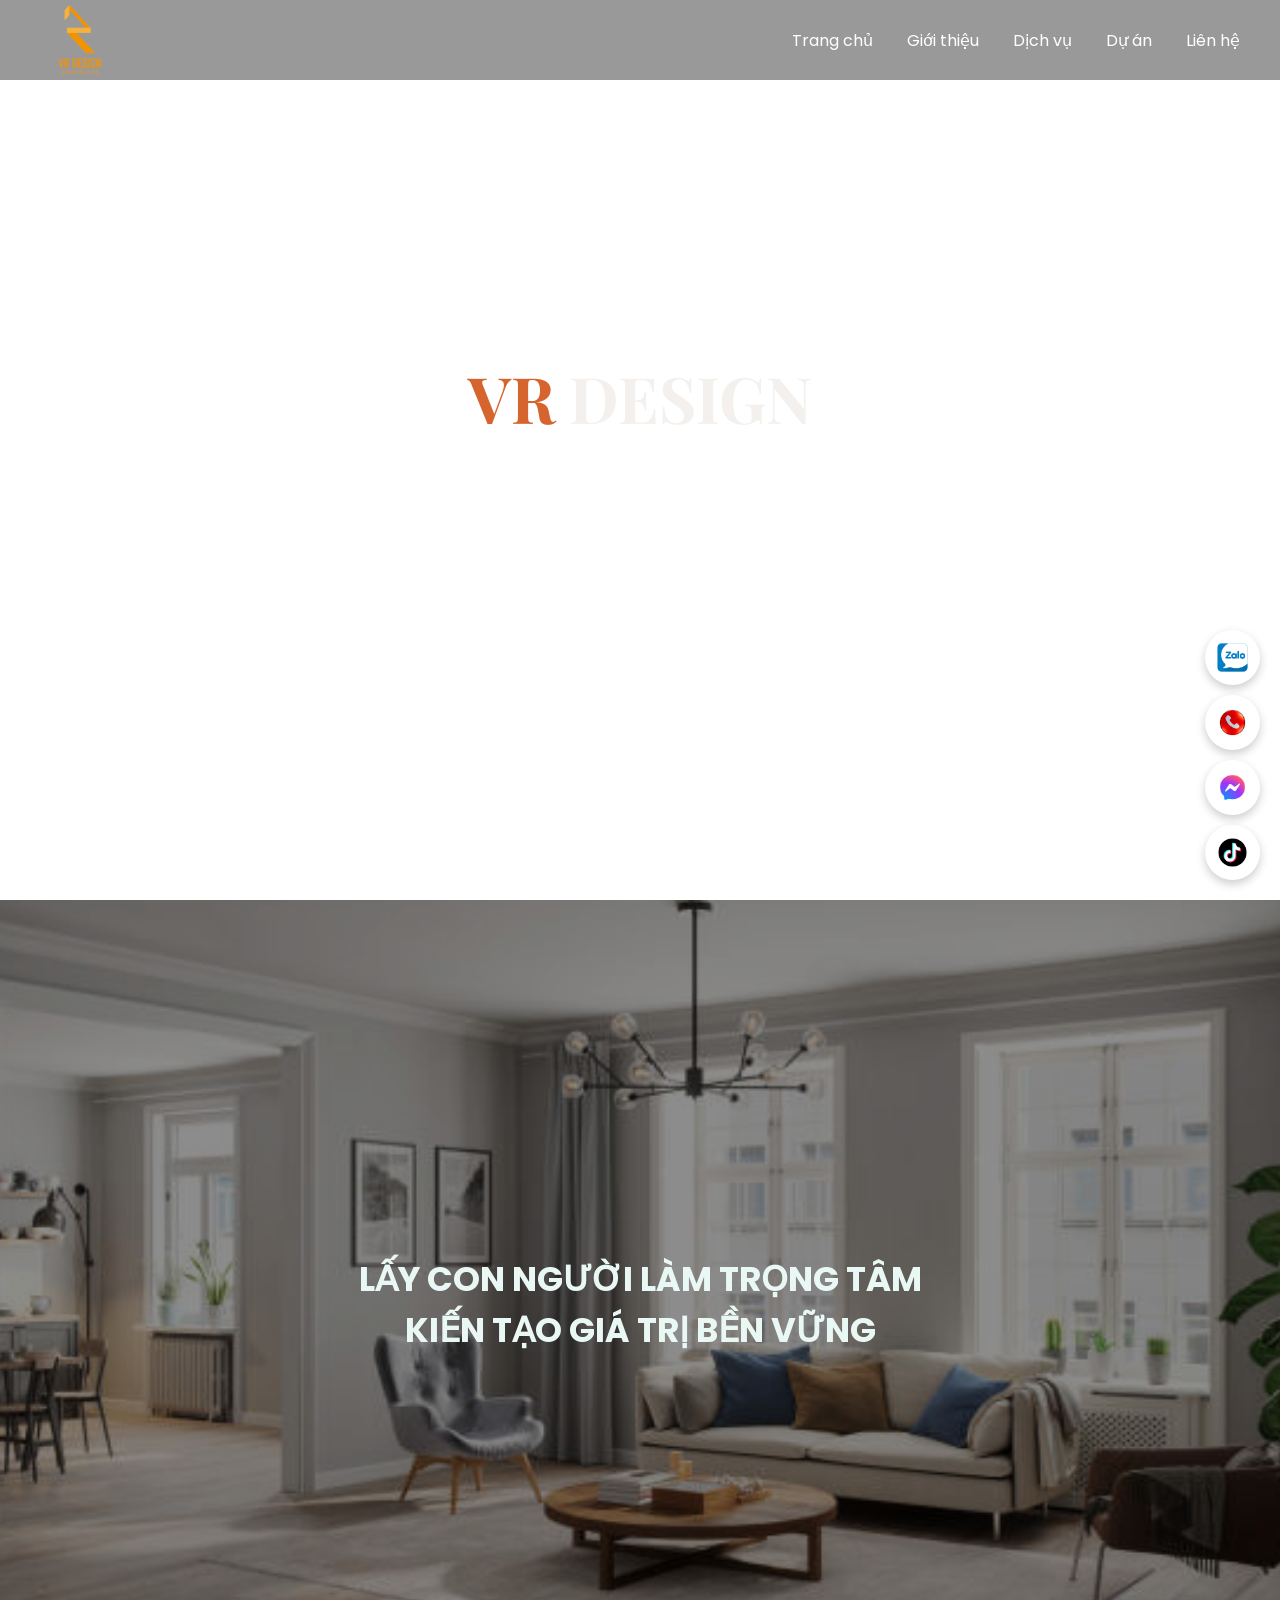
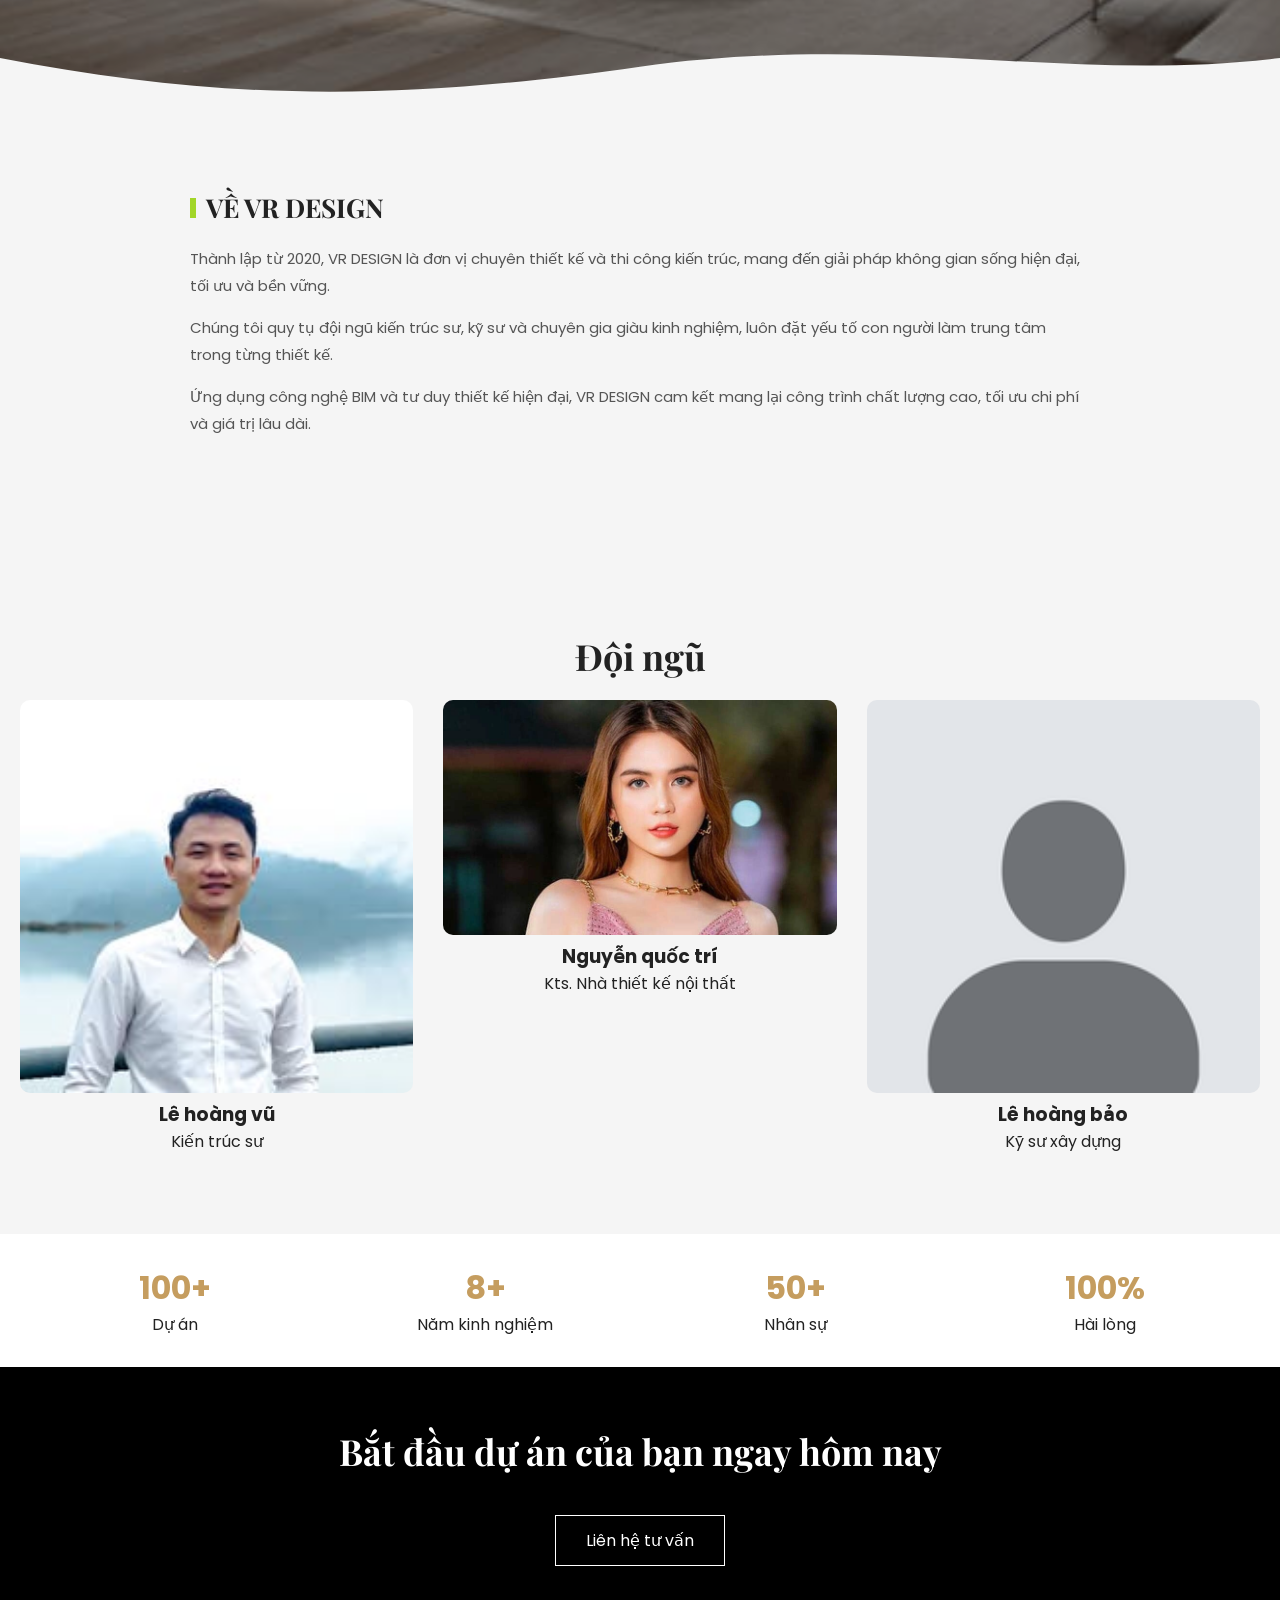
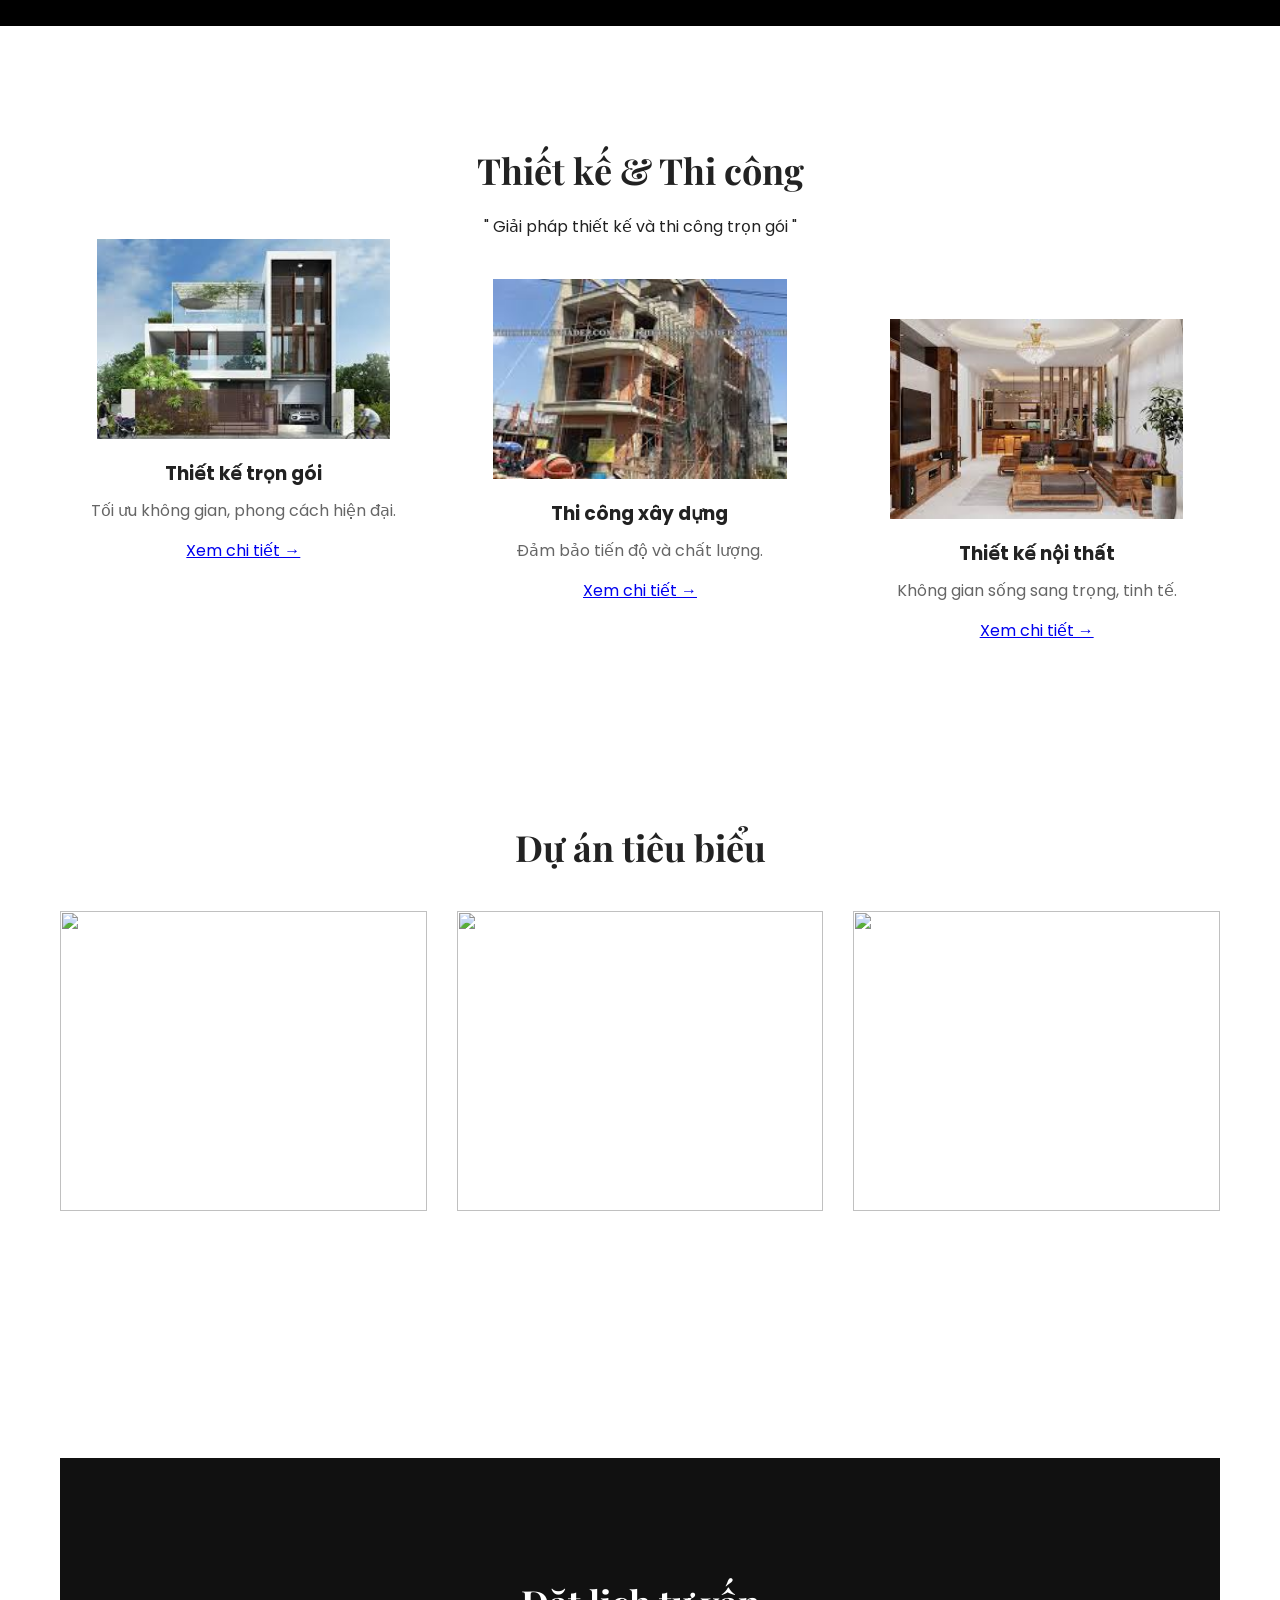
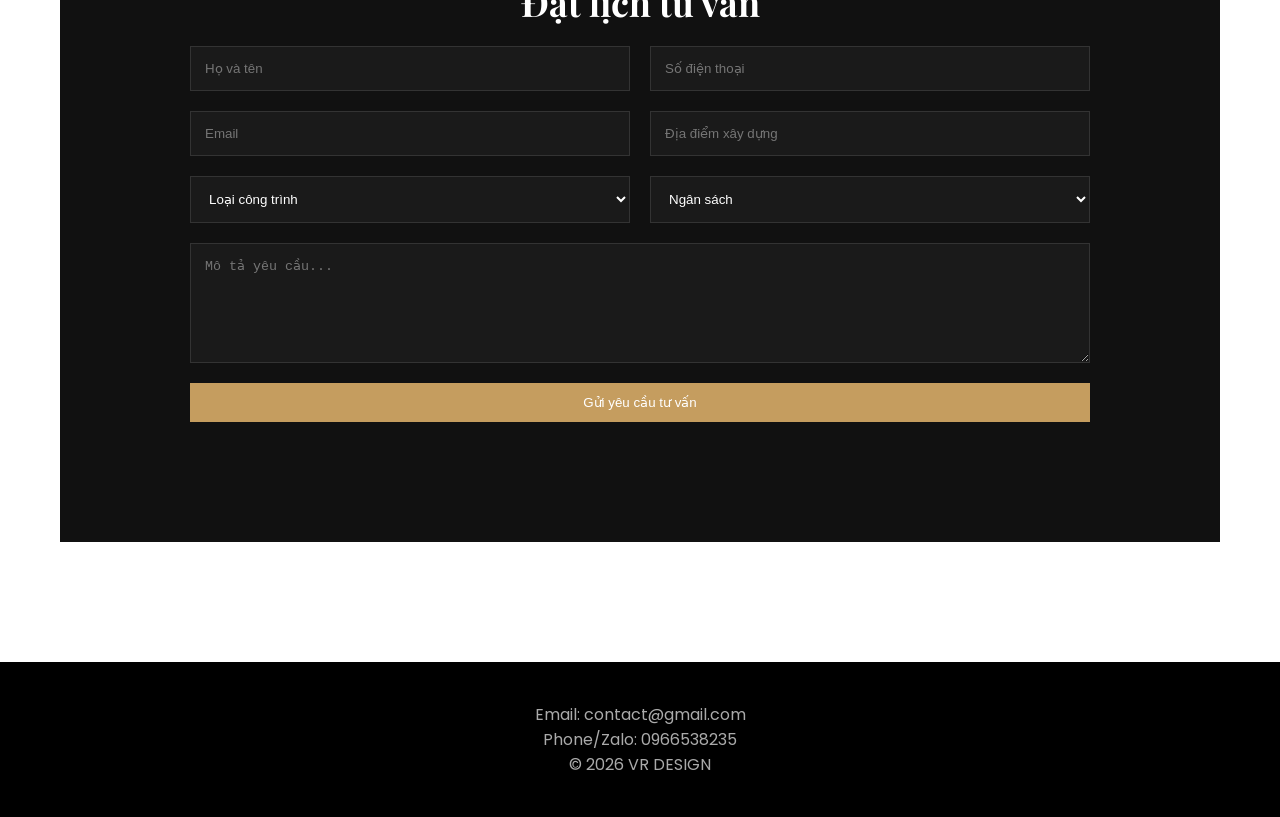
==== index.html @ bc71a78f "first commit" ====
<!doctype html>
<html lang="vi">
  <head>
    <meta charset="UTF-8" />
    <meta name="viewport" content="width=device-width, initial-scale=1.0" />
    <title>VR DESIGN - Thiết kế kiến trúc</title>

    <!-- SEO -->
    <meta name="description" content="Thiết kế kiến trúc, nội thất cao cấp" />

    <!-- Fonts -->
    <link
      href="https://fonts.googleapis.com/css2?family=Playfair+Display:wght@400;700&family=Poppins:wght@300;400;600&display=swap"
      rel="stylesheet"
    />

    <link rel="stylesheet" href="./css/style.css" />
  </head>

  <body>
    <!-- HEADER -->
    <header class="header">
      <img src="./img/logo3.png" alt="logo" class="logo" />
      <nav>
        <a href="#">Trang chủ</a>
        <a href="#about">Giới thiệu</a>
        <a href="#service">Dịch vụ</a>
        <a href="#projects">Dự án</a>
        <a href="#contact">Liên hệ</a>
      </nav>
    </header>

    <!-- HERO -->
    <section class="hero">
      <div>
        <h1 class="hero-title">
          <span class="text-main">VR</span>
          <span class="text-accent">DESIGN</span>
        </h1>
        <p>Thiết kế đẳng cấp - Không gian khác biệt</p>
        <button
          onclick="document.getElementById('projects').scrollIntoView()"
          class="btn"
        >
          Xem dự án
        </button>
      </div>
    </section>
    <!-- ABOUT -->
    <div id="about"></div>

    <!-- SERVICES -->
    <div id="service"></div>

    <!-- PROJECTS -->
    <div id="projects"></div>

    <!-- CONTACT -->
    <section id="contact" class="section">
      <div id="contact"></div>
      <script src="./js/script.js"></script>
    </section>

    <!-- FOOTER -->
    <footer>
      <p>Email: contact@gmail.com</p>
      <p>Phone/Zalo: 0966538235</p>
      <p>© 2026 VR DESIGN</p>
    </footer>

    <!-- FLOATING CONTACT -->
    <div class="floating-contact">
      <a href="https://zalo.me/0966538235" target="_blank">
        <img src="./img/zalo.png" />
      </a>

      <a href="tel:0966538235">
        <img src="./img/phone.png" />
      </a>

      <a href="https://www.facebook.com/hoangvu.lic.1598" target="_blank">
        <img src="./img/mess.png" />
      </a>
      <a
        href="https://www.tiktok.com/@hoangvuvr?_r=1&_t=ZS-95XErtoZuNx"
        target="_blank"
      >
        <img src="./img/tictok1.png" />
      </a>
    </div>
  </body>
</html>
---- css/style.css ----
* {
  margin: 0;
  padding: 0;
  box-sizing: border-box;
}

body {
  font-family: "Poppins", sans-serif;
  color: #222;
  background: #fff;
}

/* HEADER */
.header {
  position: fixed;
  width: 100%;
  height: 80px;
  display: flex;
  justify-content: space-between;
  align-items: center;
  padding: 15px 40px;
  background: rgba(0, 0, 0, 0.4);
  backdrop-filter: blur(10px);
  color: #fff;
  z-index: 1000;
  transition: 0.3s;
}

.header.scrolled {
  background: #000;
}

.logo {
  width: 80px;
}

nav a {
  color: #fff;
  margin-left: 30px;
  text-decoration: none;
  position: relative;
}

nav a::after {
  content: "";
  position: absolute;
  bottom: -5px;
  left: 0;
  width: 0;
  height: 1px;
  background: #c59d5f;
  transition: 0.3s;
}

nav a:hover::after {
  width: 100%;
}

/* HERO */
.hero {
  height: 100vh;
  background: url("https://images.unsplash.com/photo-1503387762-592deb58ef4e")
    center/cover fixed;
  display: flex;
  align-items: center;
  justify-content: center;
  text-align: center;
}

.hero h1 {
  font-family: "Playfair Display", serif;
  font-size: 64px;
  color: #d3571eec;
}

/* .text-main {
  background: linear-gradient(0deg, #d64b0a, #d64b0a);
  -webkit-background-clip: text;
  -webkit-text-fill-color: transparent;
} */
.text-accent {
  color: #f3f0ed;
}

.hero p {
  margin: 20px 0;
  color: #fff;
}

/* BUTTON */
.btn {
  padding: 12px 30px;
  border: 1px solid #fff;
  background: transparent;
  color: #fff;
  cursor: pointer;
  transition: 0.3s;
}

.btn:hover {
  background: #c59d5f;
  border-color: #c59d5f;
}

/* SECTION */
.section {
  padding: 120px 60px;
  text-align: center;
}

h2 {
  font-family: "Playfair Display", serif;
  font-size: 36px;
  margin-bottom: 20px;
}

/* hero-about */
.hero-about {
  height: 90vh;
  background: url("../img/abc.jpg") center/cover no-repeat;
  position: relative;
}
.hero-overlay {
  position: absolute;
  inset: 0;
  background: rgba(0, 0, 0, 0.45);
  display: flex;
  justify-content: center;
  align-items: center;
  text-align: center;
}

.hero-overlay h1 {
  color: #eaf8f5;
  font-size: 34px;
  line-height: 1.5;
}

/* WAVE */
.hero-wave {
  position: absolute;
  bottom: 0;
  width: 100%;
  height: 130px;
}
/* ABOUT */
.about-clone {
  background: #f5f5f5;
  padding: 80px 20px 100px;
}

.about-container {
  max-width: 900px;
  margin: auto;
}

/* TITLE */
.title {
  font-size: 26px;
  margin-bottom: 20px;
  display: flex;
  align-items: center;
  gap: 10px;
}

.title span {
  width: 6px;
  height: 20px;
  background: #a2d628;
  display: inline-block;
}

/* TEXT */
.about-clone p {
  color: #555;
  line-height: 1.8;
  margin-bottom: 15px;
  font-size: 15px;
}

/* STATS */
.stats {
  display: grid;
  grid-template-columns: repeat(4, 1fr);
  text-align: center;
  padding: 30px 20px;
}

.stat h3 {
  color: #c59d5f;
  font-size: 32px;
}

/* TEAM */
.team {
  background: #f5f5f5;
  padding: 80px 20px;
  text-align: center;
}

.team-grid {
  display: grid;
  grid-template-columns: repeat(3, 1fr);
  gap: 30px;
}

.member img {
  width: 100%;
  border-radius: 10px;
}

/* CTA */
.cta {
  background: #000;
  color: #fff;
  text-align: center;
  padding: 60px;
}

.cta a {
  display: inline-block;
  margin-top: 20px;
  padding: 12px 30px;
  border: 1px solid #fff;
  color: #fff;
  text-decoration: none;
}

/* SERVICES */

.service-grid {
  display: grid;
  grid-template-columns: repeat(3, 1fr);
  gap: 30px;
}

/* tạo hiệu ứng bậc thang */
.service-card:nth-child(2) {
  transform: translateY(40px);
}

.service-card:nth-child(3) {
  transform: translateY(80px);
}

/* IMAGE */
.service-img {
  height: 200px;
  overflow: hidden;
}

.service-img img {
  width: 80%;
  height: 100%;
  object-fit: cover;
  transition: 0.5s;
}

/* zoom ảnh khi hover */
.service-card:hover img {
  transform: scale(1.1);
}

/* CONTENT */
.service-content {
  padding: 20px;
}

.service-content h3 {
  margin-bottom: 10px;
}

.service-content p {
  color: #666;
  margin-bottom: 15px;
}

/* PROJECT */
.grid {
  display: grid;
  grid-template-columns: repeat(auto-fit, minmax(280px, 1fr));
  gap: 30px;
  margin-top: 40px;
}

.card {
  overflow: hidden;
  position: relative;
}

.card img {
  width: 100%;
  height: 300px;
  object-fit: cover;
  transition: 0.5s;
}

.card:hover img {
  transform: scale(1.1);
}

.overlay {
  position: absolute;
  inset: 0;
  background: rgba(0, 0, 0, 0.5);
  display: flex;
  justify-content: center;
  align-items: center;
  color: #fff;
  opacity: 0;
  transition: 0.3s;
}

.card:hover .overlay {
  opacity: 1;
}

/* CONTACT FORM */

.form-section {
  background: #111;
  color: #fff;
}

.form-pro {
  max-width: 900px;
  margin: auto;
  display: flex;
  flex-direction: column;
  gap: 20px;
}

.form-row {
  display: grid;
  grid-template-columns: 1fr 1fr;
  gap: 20px;
}

.form-pro input,
.form-pro select,
.form-pro textarea {
  padding: 14px;
  border: 1px solid #333;
  background: #1a1a1a;
  color: #fff;
  outline: none;
}

.form-pro input:focus,
.form-pro textarea:focus {
  border-color: #c59d5f;
}

.form-pro textarea {
  min-height: 120px;
}

.gold-btn {
  background: #c59d5f;
  border: none;
}

.gold-btn:hover {
  background: #a8843f;
}

/* FOOTER */
footer {
  background: #000;
  color: #aaa;
  padding: 40px;
  text-align: center;
}

/* FLOATING */
.floating-contact {
  position: fixed;
  right: 20px;
  bottom: 20px;
  display: flex;
  flex-direction: column;
  gap: 10px;
}

.floating-contact a {
  width: 55px;
  height: 55px;
  background: #fff;
  border-radius: 50%;
  display: flex;
  justify-content: center;
  align-items: center;
  box-shadow: 0 4px 10px rgba(0, 0, 0, 0.2);
}

.floating-contact img {
  width: 35px;
}

/* RESPONSIVE */
@media (max-width: 768px) {
  .header {
    padding: 15px 20px;
  }

  .hero h1 {
    font-size: 36px;
  }

  .section {
    padding: 60px 20px;
  }
}
/* RESPONSIVE service */
@media (max-width: 768px) {
  .service-grid {
    grid-template-columns: 1fr;
  }

  .service-card {
    margin-top: 0 !important;
  }
}
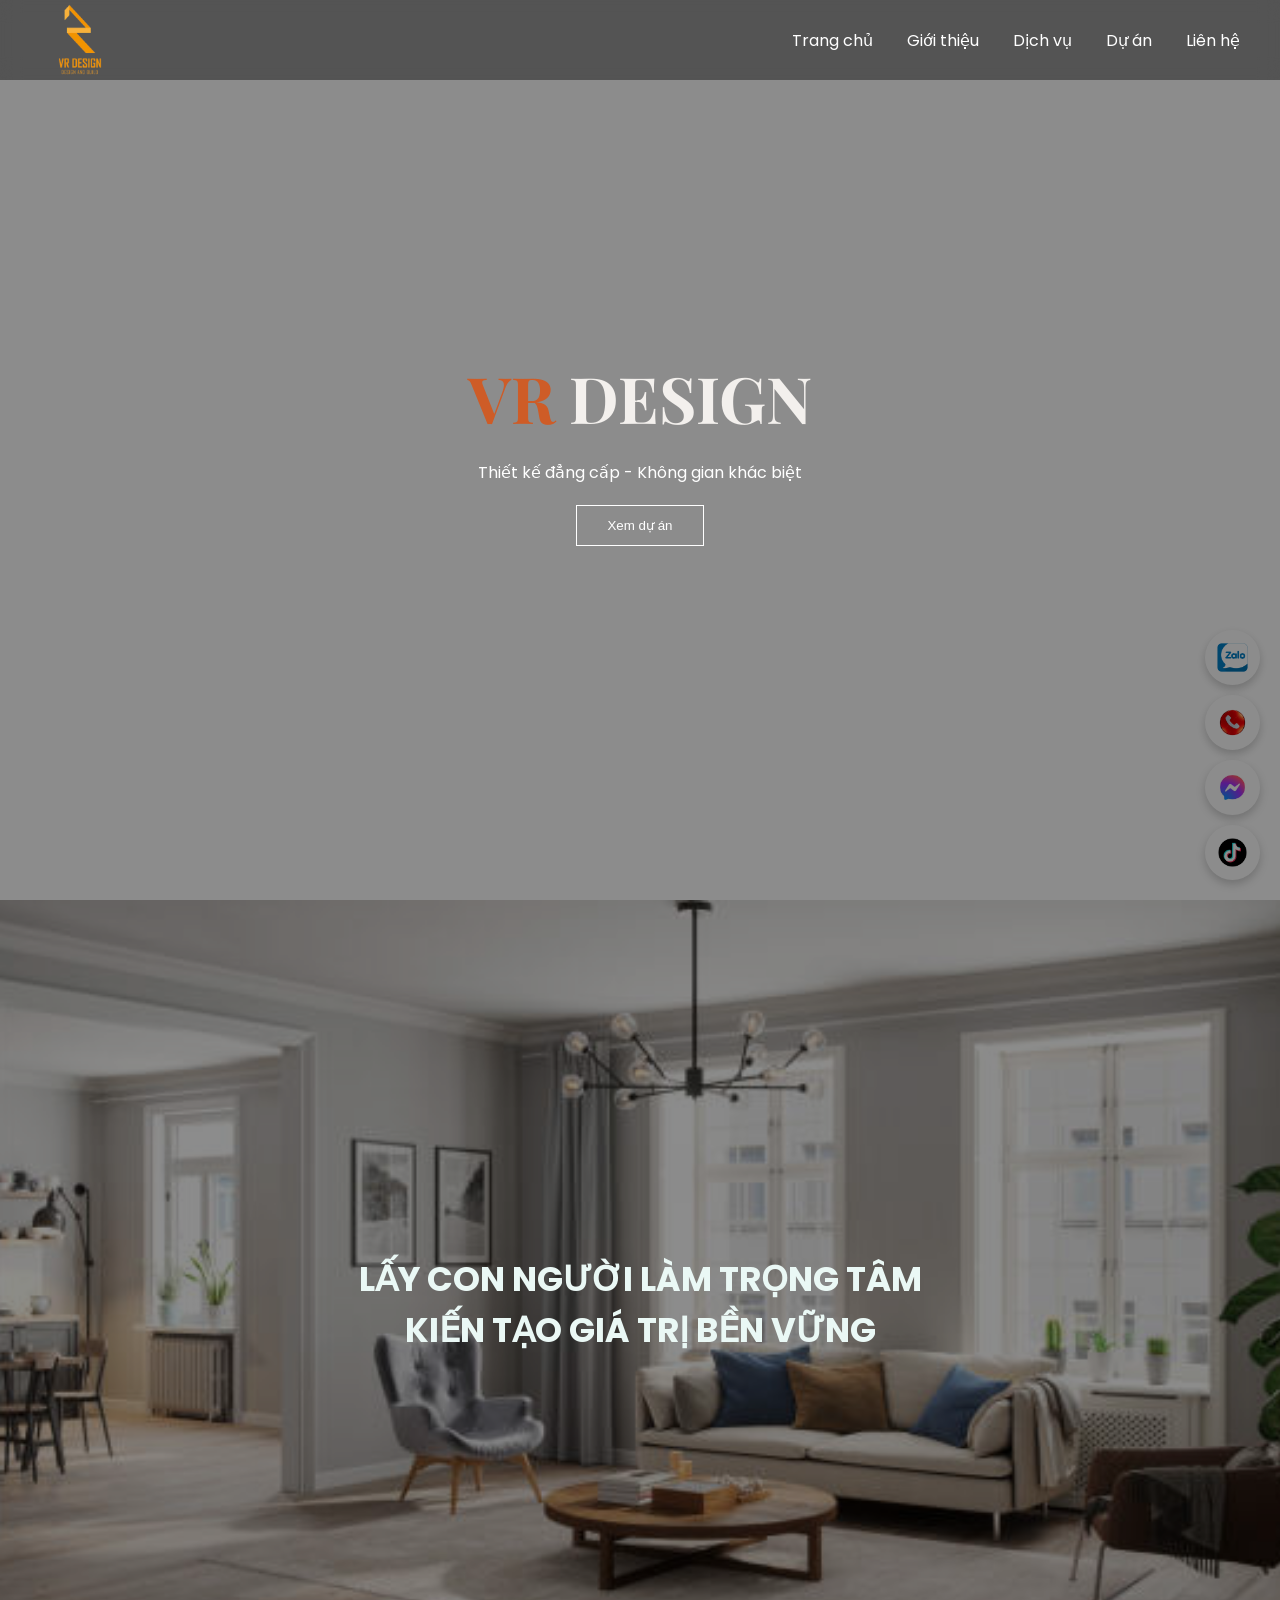
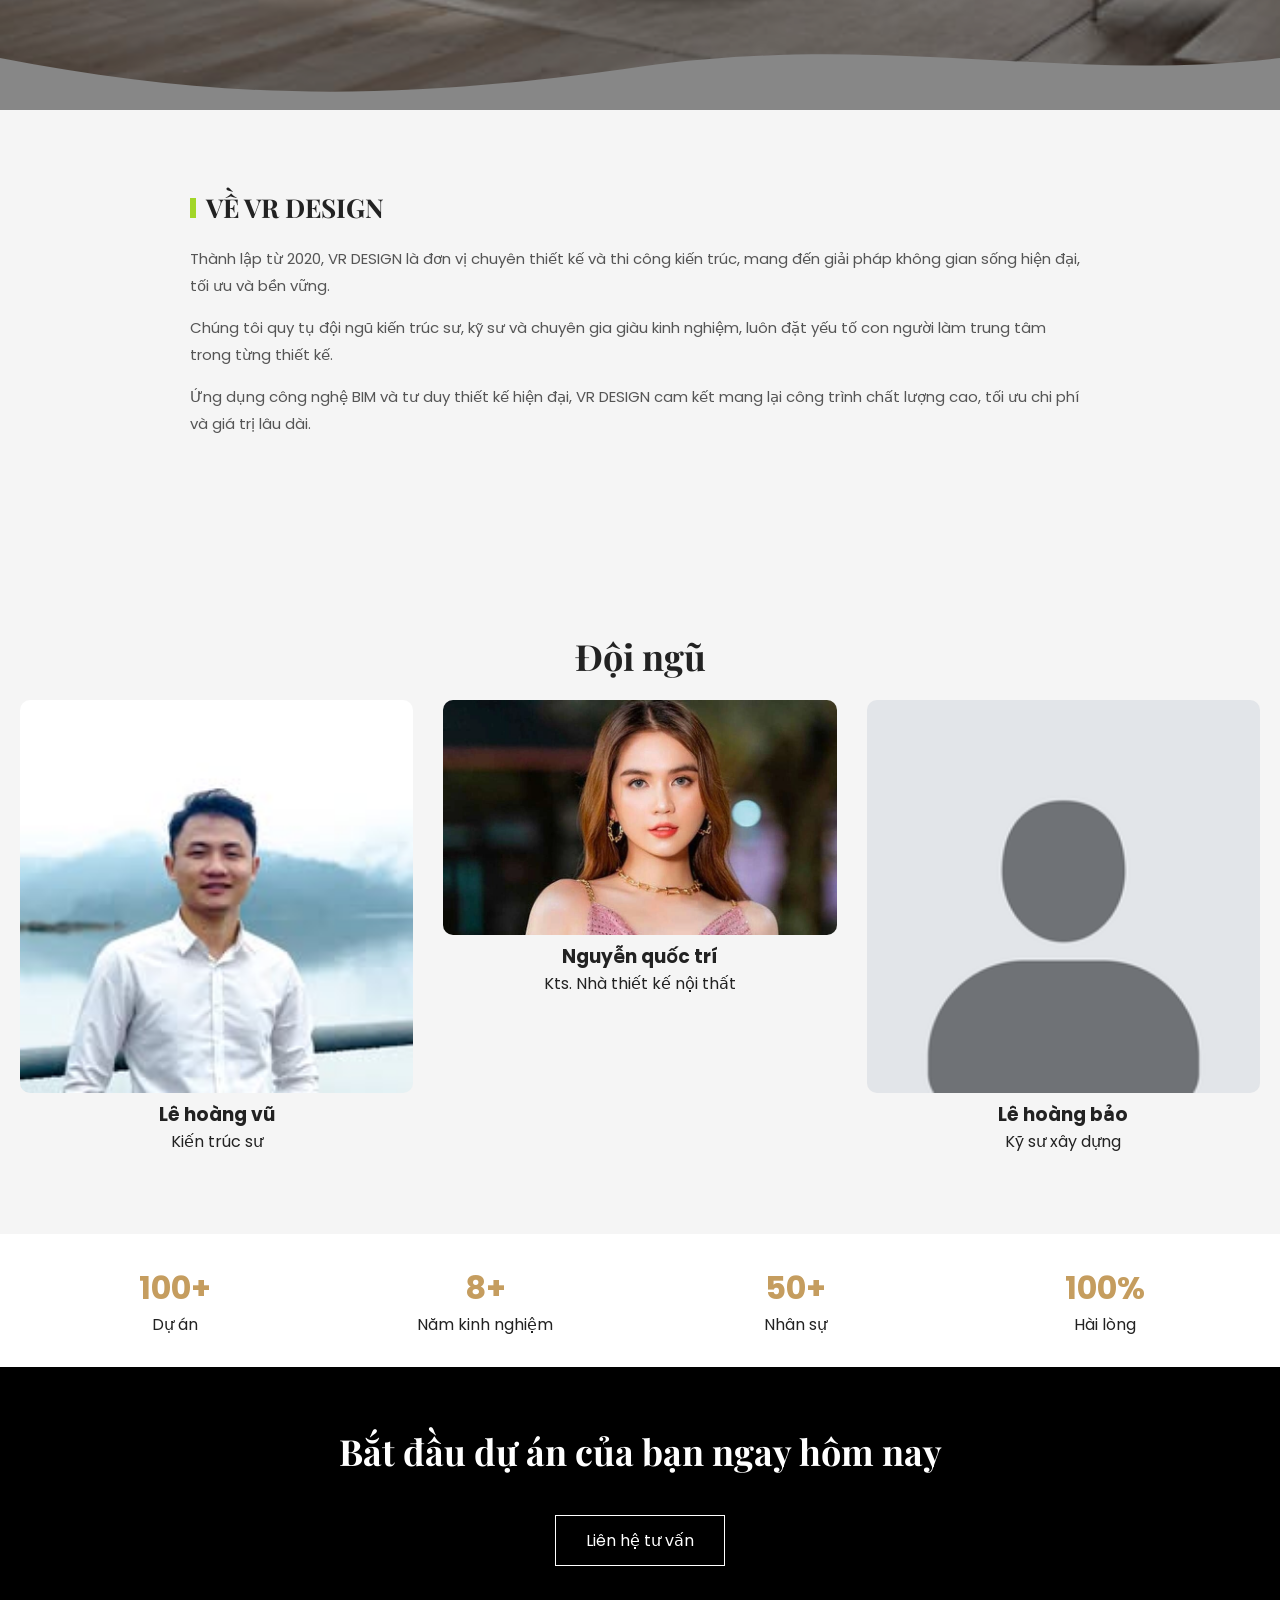
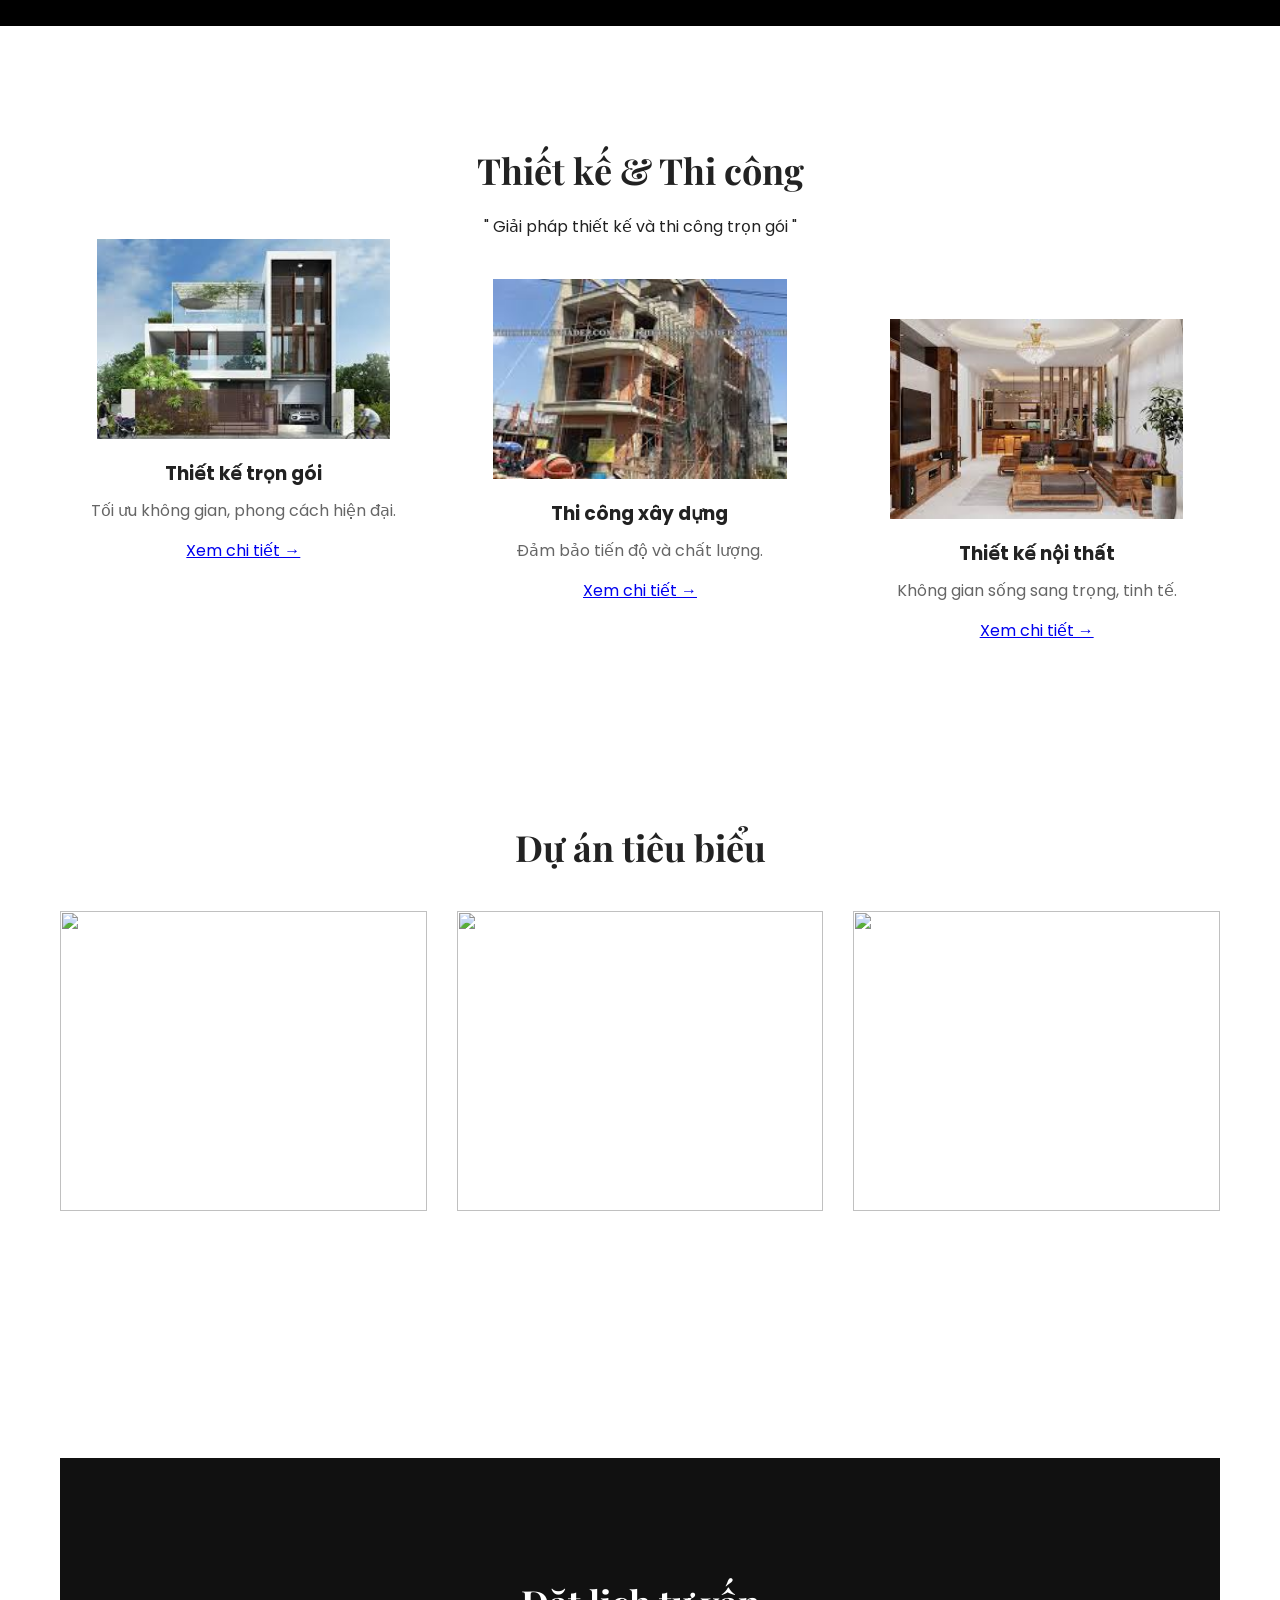
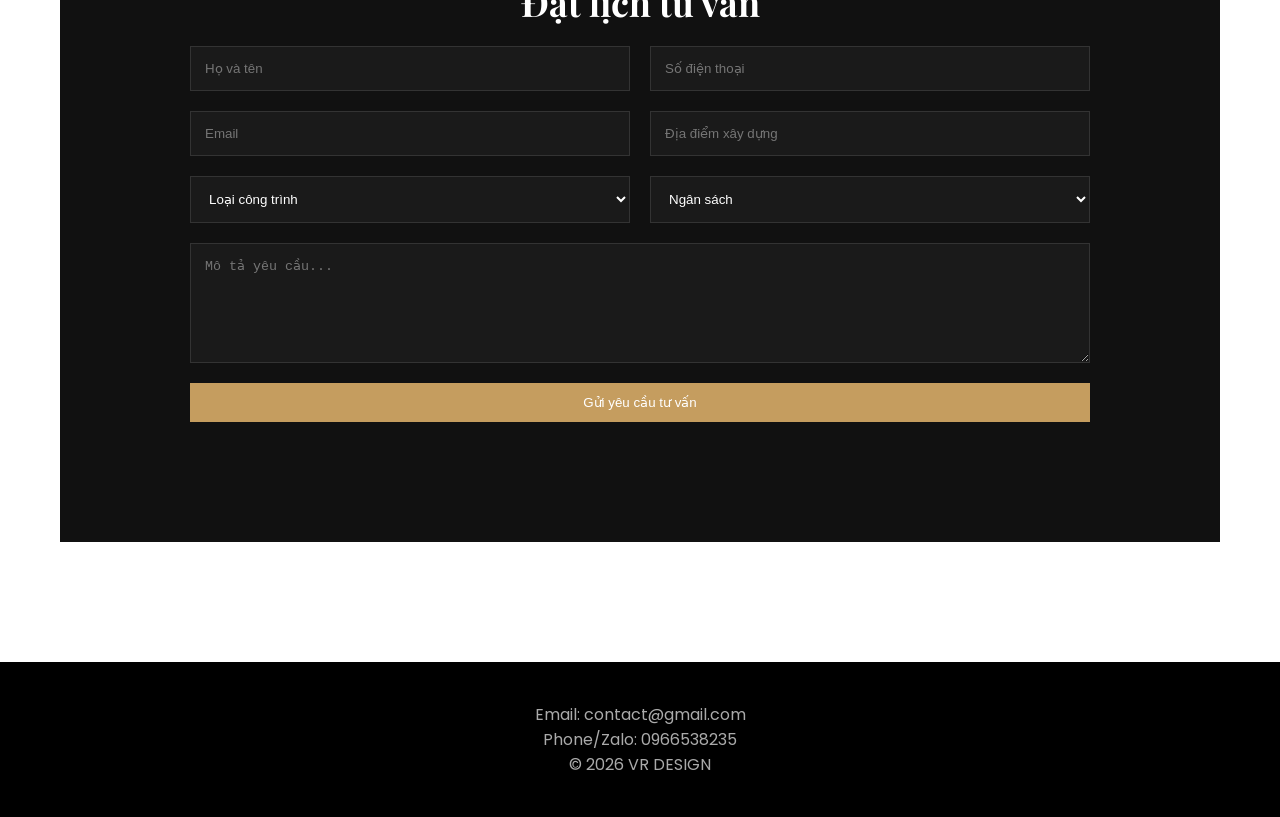
==== commit fd5d5e4d: "update" ====
--- a/index.html
+++ b/index.html
@@ -32,7 +32,16 @@
 
     <!-- HERO -->
     <section class="hero">
-      <div>
+      <!-- Video nền -->
+      <video autoplay muted loop playsinline class="hero-video">
+        <source src="img/tiktok.mp4" type="video/mp4" />
+      </video>
+
+      <!-- Overlay tối để chữ dễ đọc -->
+      <div class="hero-overlay"></div>
+
+      <!-- nội dung -->
+      <div class="hero-content">
         <h1 class="hero-title">
           <span class="text-main">VR</span>
           <span class="text-accent">DESIGN</span>
--- a/css/style.css
+++ b/css/style.css
@@ -57,13 +57,51 @@
 }
 
 /* HERO */
-.hero {
+/* .hero {
   height: 100vh;
   background: url("https://images.unsplash.com/photo-1503387762-592deb58ef4e")
     center/cover fixed;
   display: flex;
   align-items: center;
   justify-content: center;
+  text-align: center;
+} */
+.hero {
+  position: relative;
+  height: 100vh;
+  overflow: hidden;
+}
+
+/* Video full màn hình */
+.hero-video {
+  position: absolute;
+  top: 50%;
+  left: 50%;
+  min-width: 100%;
+  min-height: 100%;
+  transform: translate(-50%, -50%);
+  object-fit: cover;
+  z-index: 1;
+}
+
+/* Lớp phủ tối */
+.hero-overlay {
+  position: absolute;
+  inset: 0;
+  background: rgba(0, 0, 0, 0.5);
+  z-index: 2;
+}
+
+/* Nội dung nằm trên */
+.hero-content {
+  position: relative;
+  z-index: 3;
+  height: 100%;
+  display: flex;
+  flex-direction: column;
+  justify-content: center;
+  align-items: center;
+  color: white;
   text-align: center;
 }
 
@@ -72,12 +110,6 @@
   font-size: 64px;
   color: #d3571eec;
 }
-
-/* .text-main {
-  background: linear-gradient(0deg, #d64b0a, #d64b0a);
-  -webkit-background-clip: text;
-  -webkit-text-fill-color: transparent;
-} */
 .text-accent {
   color: #f3f0ed;
 }
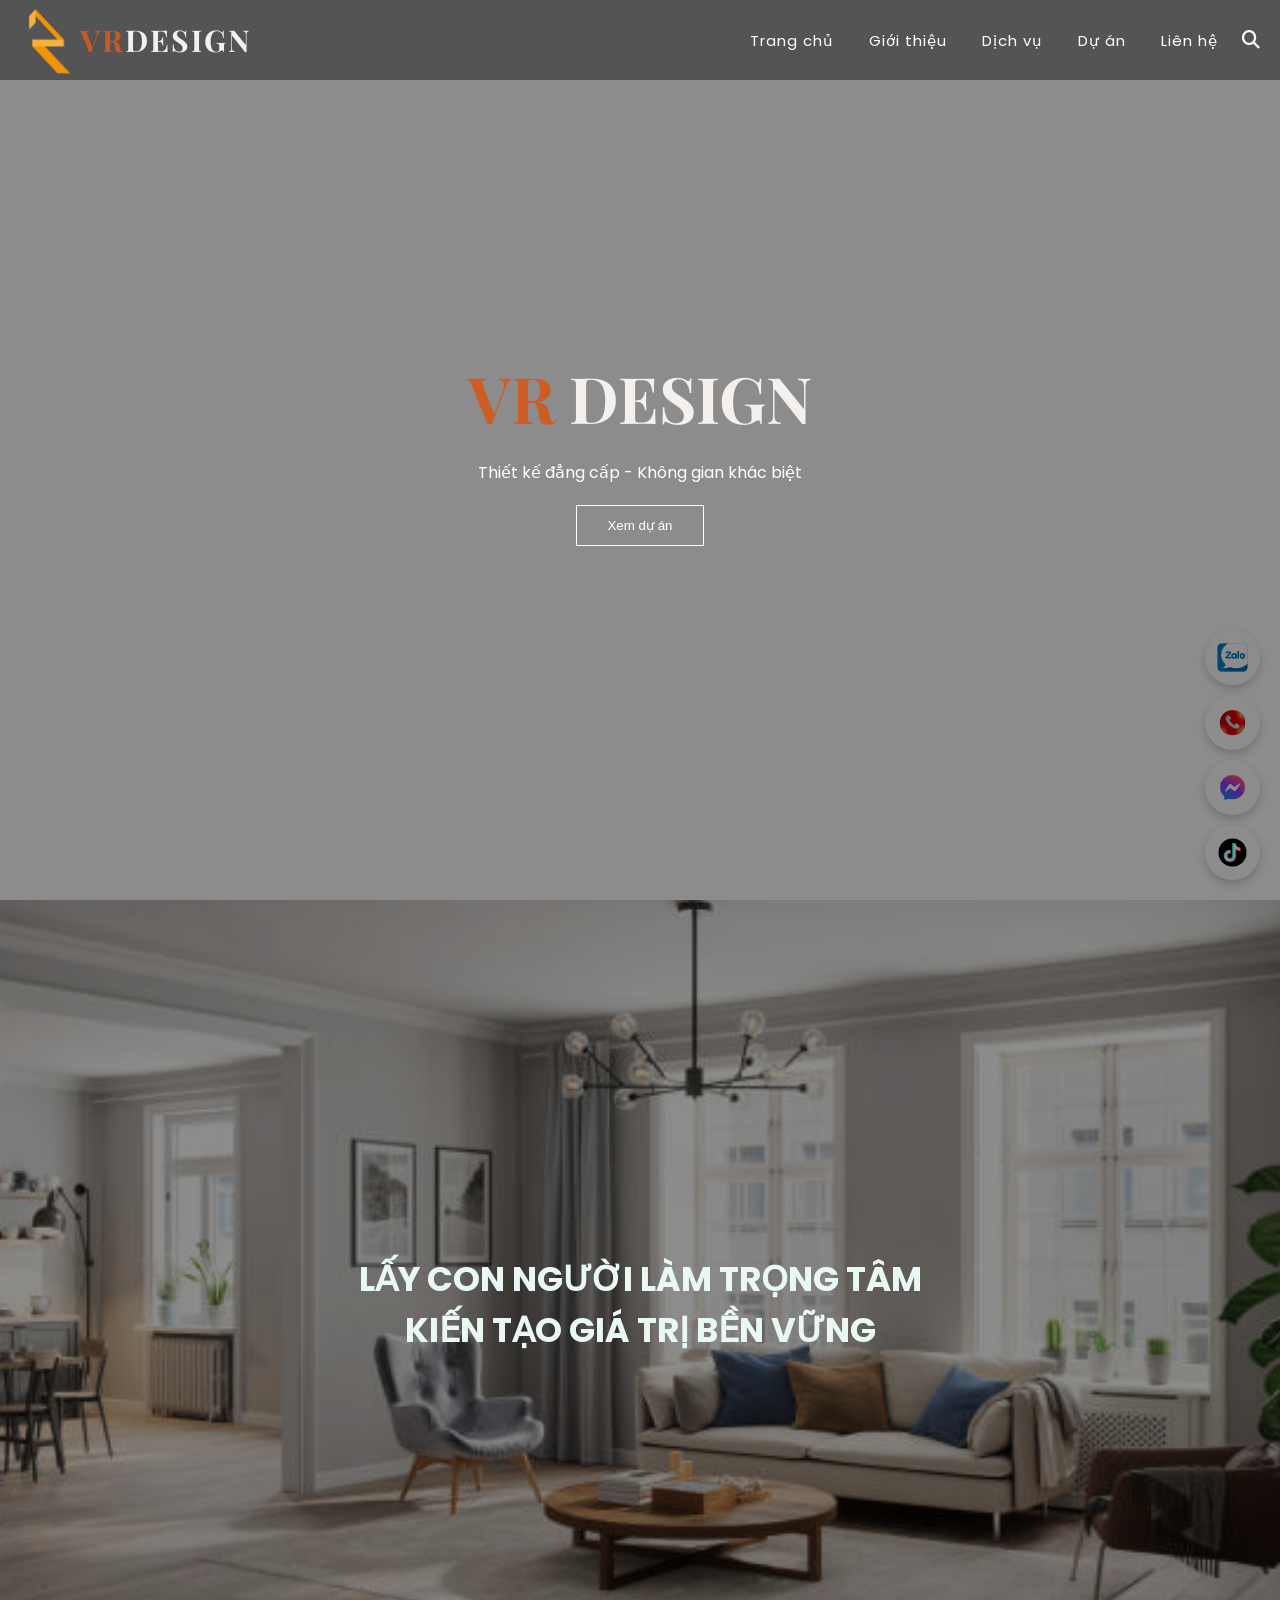
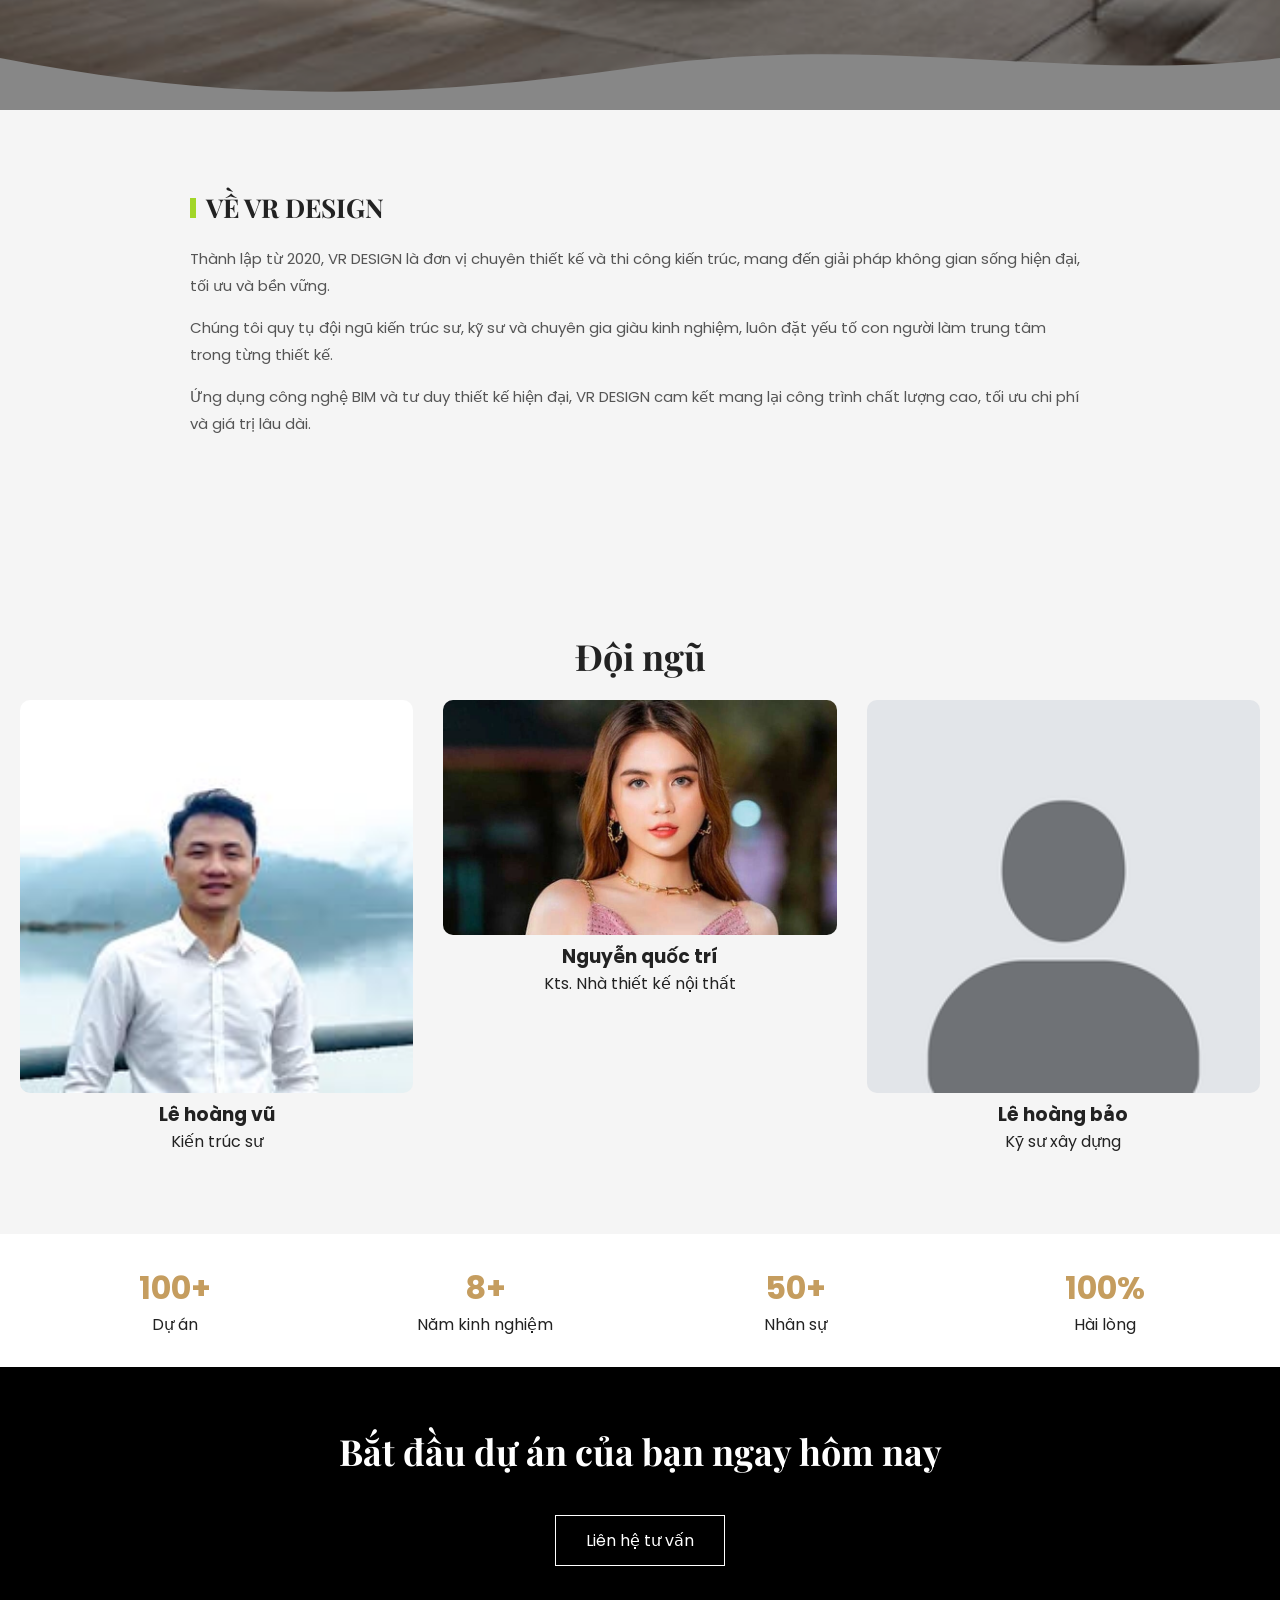
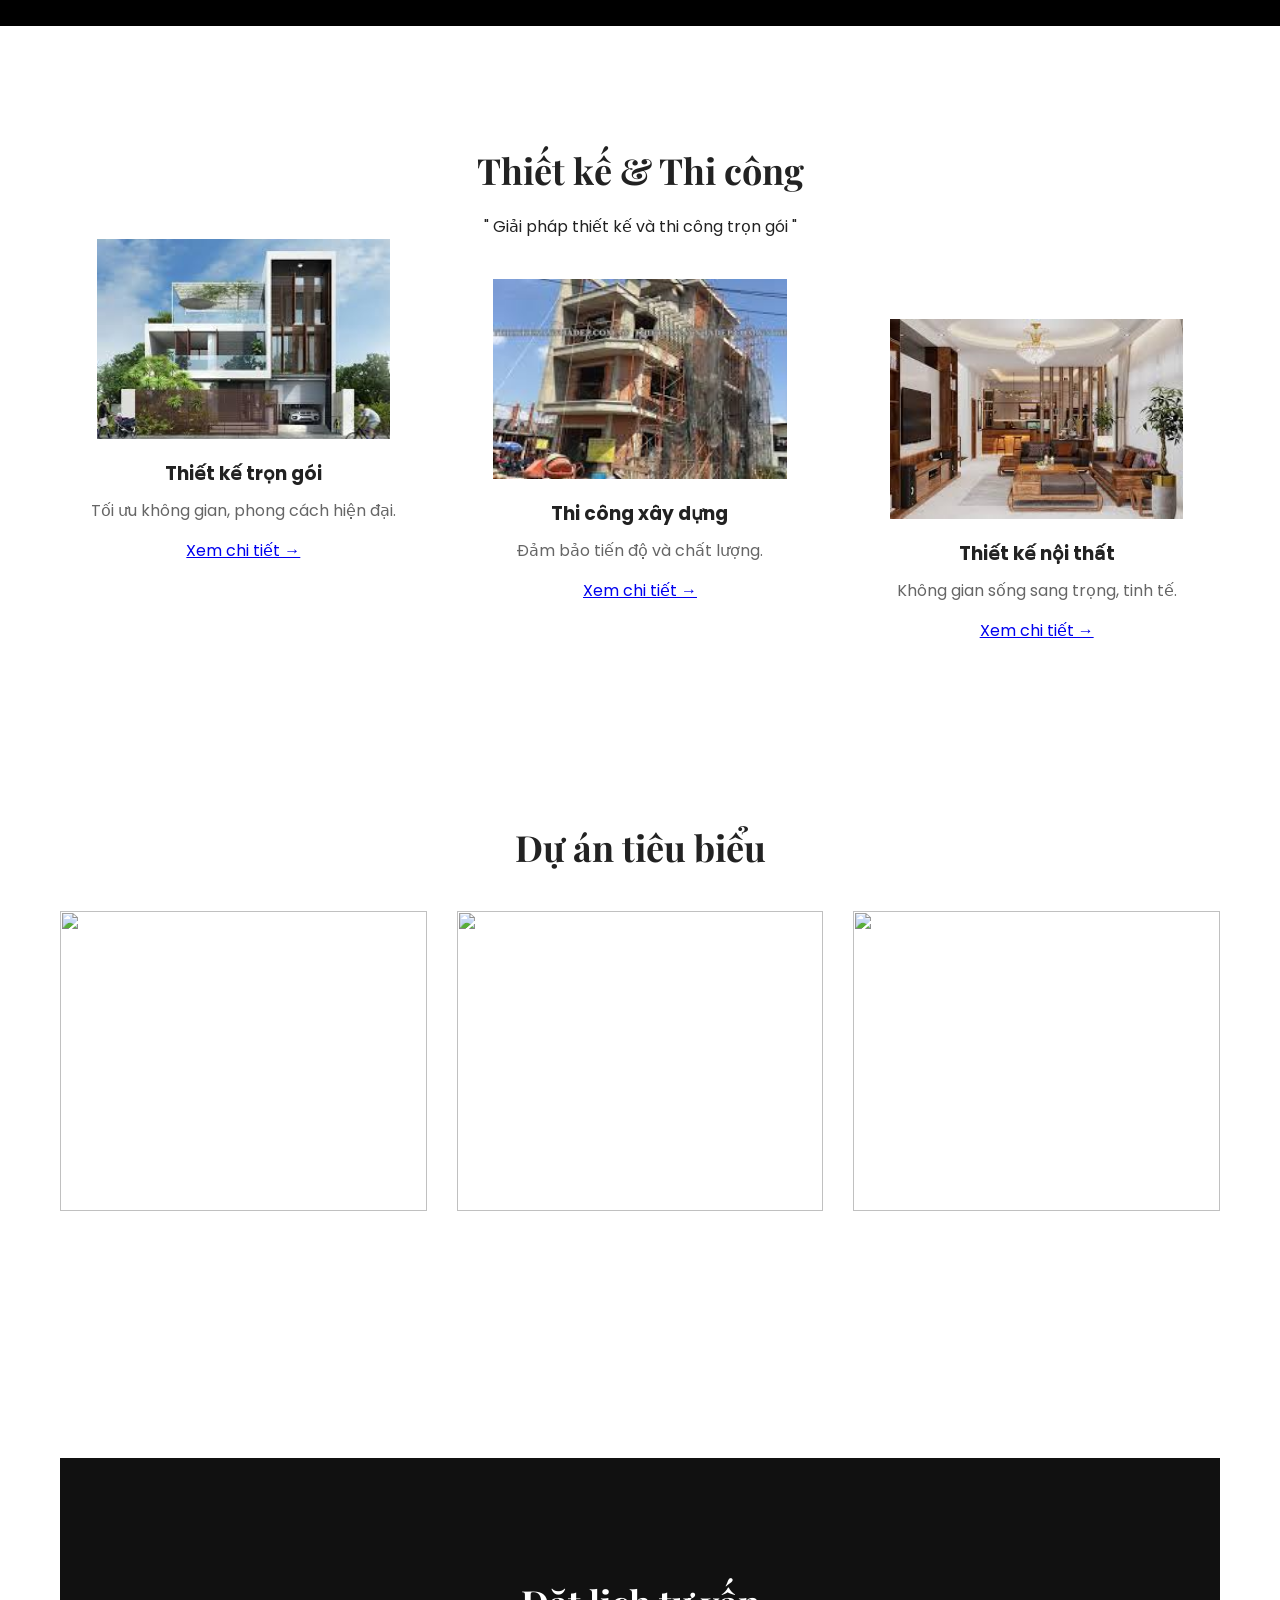
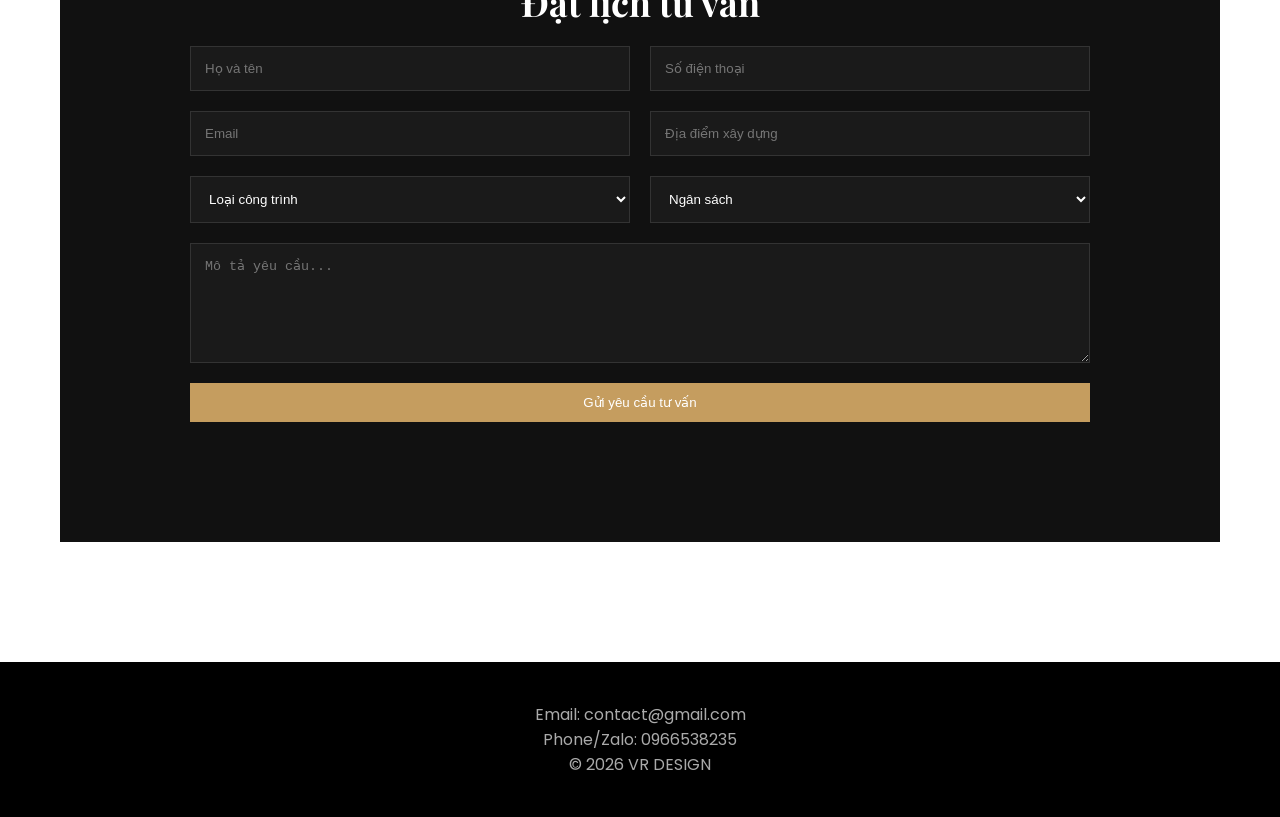
==== commit 46c66103: "update logo" ====
--- a/index.html
+++ b/index.html
@@ -13,21 +13,47 @@
       href="https://fonts.googleapis.com/css2?family=Playfair+Display:wght@400;700&family=Poppins:wght@300;400;600&display=swap"
       rel="stylesheet"
     />
-
+    <link
+      rel="stylesheet"
+      href="https://cdnjs.cloudflare.com/ajax/libs/font-awesome/6.5.0/css/all.min.css"
+    />
     <link rel="stylesheet" href="./css/style.css" />
   </head>
 
   <body>
     <!-- HEADER -->
     <header class="header">
-      <img src="./img/logo3.png" alt="logo" class="logo" />
-      <nav>
-        <a href="#">Trang chủ</a>
-        <a href="#about">Giới thiệu</a>
-        <a href="#service">Dịch vụ</a>
-        <a href="#projects">Dự án</a>
-        <a href="#contact">Liên hệ</a>
+      <!-- Logo -->
+      <img src="./img/logo3.png" alt="company logo" class="logo3" />
+      <h1 class="logo">
+        <span class="text-vr">VR</span>
+        <span class="text-design">DESIGN</span>
+      </h1>
+      <!-- <div class="logo-text">
+        <span class="title">HOUSE</span>
+        <span class="sub">VR DESIGN</span>
+      </div> -->
+
+      <!-- Menu -->
+      <nav class="nav">
+        <ul>
+          <li><a href="#">Trang chủ</a></li>
+          <li><a href="#about">Giới thiệu</a></li>
+          <li><a href="#service">Dịch vụ</a></li>
+          <li><a href="#projects">Dự án</a></li>
+          <li><a href="#contact">Liên hệ</a></li>
+        </ul>
       </nav>
+
+      <!-- Right side -->
+      <div class="right">
+        <div class="search-container">
+          <input type="text" placeholder="Tìm nhà phố, biệt thự..." />
+          <button id="searchBtn">
+            <i class="fas fa-search"></i>
+          </button>
+        </div>
+      </div>
     </header>
 
     <!-- HERO -->
--- a/css/style.css
+++ b/css/style.css
@@ -9,63 +9,141 @@
   color: #222;
   background: #fff;
 }
-
 /* HEADER */
+/* ===== HEADER ===== */
 .header {
   position: fixed;
   width: 100%;
   height: 80px;
   display: flex;
-  justify-content: space-between;
-  align-items: center;
-  padding: 15px 40px;
+  align-items: center;
+  padding: 20px;
   background: rgba(0, 0, 0, 0.4);
-  backdrop-filter: blur(10px);
-  color: #fff;
+  backdrop-filter: blur(12px);
   z-index: 1000;
-  transition: 0.3s;
-}
-
+}
+
+/* ===== LOGO ===== */
+.logo {
+  flex: 1;
+  color: #fffffd;
+  font-size: 30px;
+  font-weight: bold;
+  letter-spacing: 2px;
+  display: flex;
+  align-items: flex-end;
+  height: 100%;
+  padding-bottom: 0px; /* chỉnh số này để sát hơn */
+}
+.text-vr {
+  font-family: "Playfair Display", serif;
+  color: #d3571eec;
+}
+.text-design {
+  font-family: "Playfair Display", serif;
+  color: #f3f0ed;
+}
+
+.logo3 {
+  width: 60px;
+}
+/* Header đổi màu khi scroll */
 .header.scrolled {
-  background: #000;
-}
-
-.logo {
-  width: 80px;
-}
-
-nav a {
-  color: #fff;
-  margin-left: 30px;
+  background: rgba(10, 15, 25, 0.95);
+  box-shadow: 0 5px 20px rgba(0, 0, 0, 0.3);
+}
+
+/* ===== NAV CENTER ===== */
+.nav {
+  flex: 2;
+  display: flex;
+  justify-content: flex-end;
+}
+
+.nav ul {
+  display: flex;
+  list-style: none;
+  gap: 35px;
+}
+
+.nav a {
+  color: #fff;
   text-decoration: none;
   position: relative;
-}
-
-nav a::after {
+  font-size: 15px;
+  letter-spacing: 1px;
+}
+
+/* underline animation */
+.nav a::after {
   content: "";
   position: absolute;
-  bottom: -5px;
   left: 0;
+  bottom: -6px;
   width: 0;
   height: 1px;
   background: #c59d5f;
   transition: 0.3s;
 }
 
-nav a:hover::after {
+.nav a:hover::after {
   width: 100%;
 }
 
+/* ===== RIGHT ===== */
+.right {
+  flex: 0;
+  display: flex;
+  justify-content: flex-end;
+}
+
+/* ===== SEARCH ===== */
+.search-container {
+  display: flex;
+  align-items: center;
+  position: relative;
+}
+
+/* input hidden */
+.search-container input {
+  width: 0;
+  opacity: 0;
+  border: none;
+  outline: none;
+  padding: 8px 12px;
+  border-radius: 20px;
+  transition: 0.4s;
+  background: rgba(255, 255, 255, 0.95);
+}
+
+/* active */
+.search-container.active input {
+  width: 220px;
+  opacity: 1;
+  margin-right: 10px;
+}
+
+/* button */
+.search-container button {
+  background: transparent;
+  border: none;
+  color: #fff;
+  font-size: 18px;
+  cursor: pointer;
+  transition: 0.3s;
+}
+
+.search-container button:hover {
+  color: #c59d5f;
+}
+
+/* focus glow */
+.search-container input:focus {
+  box-shadow: 0 0 0 2px #c59d5f;
+}
+/* ......................................................... */
+
 /* HERO */
-/* .hero {
-  height: 100vh;
-  background: url("https://images.unsplash.com/photo-1503387762-592deb58ef4e")
-    center/cover fixed;
-  display: flex;
-  align-items: center;
-  justify-content: center;
-  text-align: center;
-} */
 .hero {
   position: relative;
   height: 100vh;
